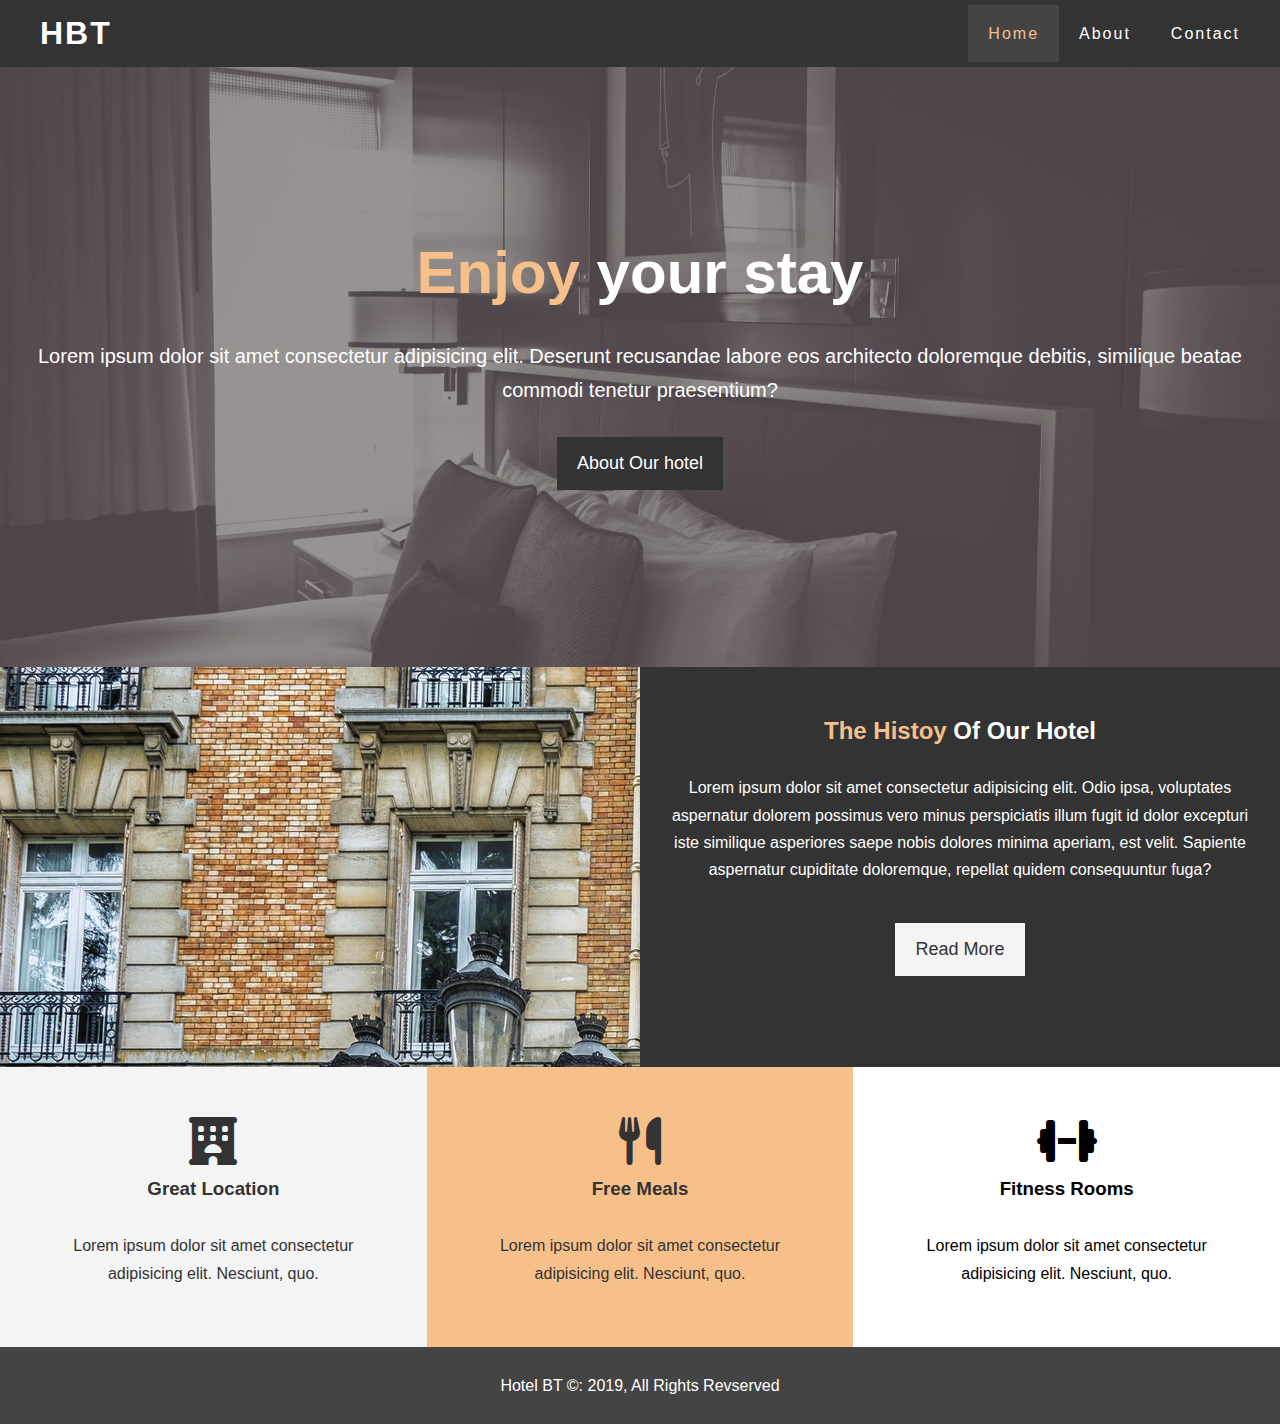
==== index.html @ f0dc64b4 "Initial commit" ====
<!DOCTYPE html>
<html lang="en">
<head>
    <meta charset="UTF-8">
    <meta http-equiv="X-UA-Compatible" content="IE=edge">
    <meta name="viewport" content="width=device-width, initial-scale=1.0">
    <title>Hotel Website | Homepage</title>
    <link rel="stylesheet" href="https://cdnjs.cloudflare.com/ajax/libs/font-awesome/6.1.1/css/all.min.css">
    <link rel="stylesheet" href="style.css">
    
    </head>
<body>
    <header>
        <nav id="navbar">
            <div class="container">
                <h1 class="logo"><a href="index.html">HBT</a></h1>
                <ul>
                    <li><a class="current" href="index.html">Home</a></li>
                    <li><a href="about.html">About</a></li>
                    <li><a href="contact.html">Contact</a></li>
                </ul>
            </div>
        </nav>
    </header>

    <section id="showcase">
        <div class="container">
            <div class="showcase-content">
                <h1><span class="text-primary">Enjoy</span> your stay</h1>
                <p class="lead">Lorem ipsum dolor sit amet consectetur adipisicing elit. Deserunt recusandae labore eos architecto doloremque debitis, similique beatae commodi tenetur praesentium?</p>
                <a class="btn" href="about.html">About Our hotel</a>
            </div>
        </div>
    </section>

    <section id="home-info" class="bg-dark">
        <div class="info-img"></div>
        <div class="info-content">
            <h2><span class="text-primary">The Histoy</span>
            Of Our Hotel</h2>
            <p>Lorem ipsum dolor sit amet consectetur adipisicing elit. Odio ipsa, voluptates aspernatur dolorem possimus vero minus perspiciatis illum fugit id dolor excepturi iste similique asperiores saepe nobis dolores minima aperiam, est velit. Sapiente aspernatur cupiditate doloremque, repellat quidem consequuntur fuga?</p>
            <a href="about.html" class="btn btn-light">Read More</a>
        </div>
    </section>
    
    <section class="features">
        <div class="box bg-light">
            <i class="fa-solid fa-hotel fa-3x"></i>
            <h3>Great Location</h3>
            <p>Lorem ipsum dolor sit amet consectetur adipisicing elit. Nesciunt, quo. </p>
        </div>
        <div class="box bg-primary">
            <i class="fa-solid fa-utensils fa-3x"></i>
            <h3>Free Meals</h3>
            <p>Lorem ipsum dolor sit amet consectetur adipisicing elit. Nesciunt, quo. </p>
        </div>
        <div class="box">
            <i class="fa-solid fa-dumbbell fa-3x"></i>
            <h3>Fitness Rooms</h3>
            <p>Lorem ipsum dolor sit amet consectetur adipisicing elit. Nesciunt, quo.</p>
        </div>
    </section>
    
    <footer id="footer-main">
        <p>Hotel BT &copy: 2019, All Rights Revserved</p>
    </footer>
</body>
</html>
---- style.css ----
/*Reset*/
*{
    padding: 0;
    margin: 0;
    box-sizing: border-box;
    list-style: none;
}

/*Main Styling*/
html,body{
    font-family: 'Segoe UI', Tahoma, Geneva, Verdana, sans-serif;
    line-height: 1.7em;
    
}

a{
    color: #333;
    text-decoration: none;
}

h1,h2,h3{
    padding-bottom: 20px;
}

p{
    margin: 10px 0;
}

/*Utility*/
.container
{   
    max-width: 1400px;
    margin: auto;
    overflow: auto;
    padding: 0 20px;
    display: flex;
    justify-content: space-between;
    align-items: center;
}

.text-primary{
    color: #f7c08a;
}

.lead{
    font-size: 20px;
}

.btn{
    display: inline-block;
    font-size: 18px;
    color: #fff;
    background-color: #333;
    padding: 13px 20px;
    border: none;
    cursor: pointer;
}

.btn:hover{
    background: #f7c08a;
    color: #333;
}

.btn-light{
    background-color: #f4f4f4;
    color: #333;
}
.bg-light{
    background-color: #f4f4f4;
    color: #333;
}
.bg-dark{
    background: #333;
    color: #fff;
}

.bg-primary{
    background: #f7c08a;
    color: #333;
}

/*Headings*/
.l-headings{
    font-size: 40px;
}

/*Paddings*/
.py-1{padding: 10px 0;}
.py-2{padding: 20px 0;}
.py-3{padding: 30px 0;}

/*Navbar*/

#navbar{
    background-color: #333;
    color: #fff;
    overflow: auto;
    
    letter-spacing: 2px;
}
#navbar h1{
    padding: 20px;
    
}
#navbar a{
    color: #fff;
}

#navbar ul{
    display: flex;
}

#navbar ul li a{
    padding: 20px;
}

#navbar ul li a:hover,
#navbar ul li a.current{ 
    background-color: #444;
    color: #f7c08a;
}

/*Showcase*/
#showcase{
    background: url('./image_resources/showcase.jpg') no-repeat center center/cover;
    height: 600px;
}

#showcase .showcase-content{
    color: #fff;
    text-align: center;
    padding-top: 170px;
}

#showcase .showcase-content h1{
    font-size: 60px;
    line-height: 1.2em;
}

#showcase .showcase-content p{
    padding-bottom: 20px;
    line-height: 1.7em;
}

/*Home Info*/
#home-info{
    height: 400px;
}

#home-info .info-img{
    float: left;
    width: 50%;
    background: url('./image_resources/photo-1.jpg') no-repeat;
    min-height: 100%;
}

#home-info .info-content{
    float: right;
    width: 50%;
    height: 100%;
    text-align: center;
    padding: 50px 30px;
}

#home-info .info-content p{
    padding-bottom: 30px;
}

/*Features*/
.features{
    display: flex;
    justify-content: space-around;
}

.box{
    text-align: center;
    padding: 50px;
}

.box i{
    margin-bottom: 10px;
}

/*About Info*/
#about-info .info-right img{
    display: block;
    margin: auto;
    width: 70%;
    border-radius: 80%;
}

/*Testimonials*/
#testimonials{
    height: 600px;
    background: url('./image_resources/test-bg.jpg') no-repeat center center/cover;
    padding: 40px;
}

#testimonials .container{
    flex-direction: column;
}

#testimonials h2{
    color: #fff;
    text-align: center;
    padding-bottom: 40px;
}

#testimonials .testimonial{
    padding: 20px;
    margin-bottom: 40px;
    border-radius: 5px;
    opacity: 0.7;
}

#testimonials .testimonial img{
    width: 100px;
    float: left;
    margin-right: 20px;
    border-radius: 50%;
}

/*Contacts*/

#contact-form .container{
    display: block;
    
}

#contact-form .form-group{
    margin-bottom: 20px;
}

#contact-form label{
    display: block;
    margin-bottom: 5px;
}

#contact-form input,
#contact-form textarea{
    width: 100%;
    padding: 10px;
    border: 1px #ddd solid;
}

#contact-form textarea{
    height: 200px;
}

#contact-form input:focus,
#contact-form textarea:focus{
    outline: none;
    border-color: #f7c08a;
}
/*Main Footer*/
#footer-main{
    text-align: center;
    background: #444;
    color: #fff;
    padding: 15px;
}
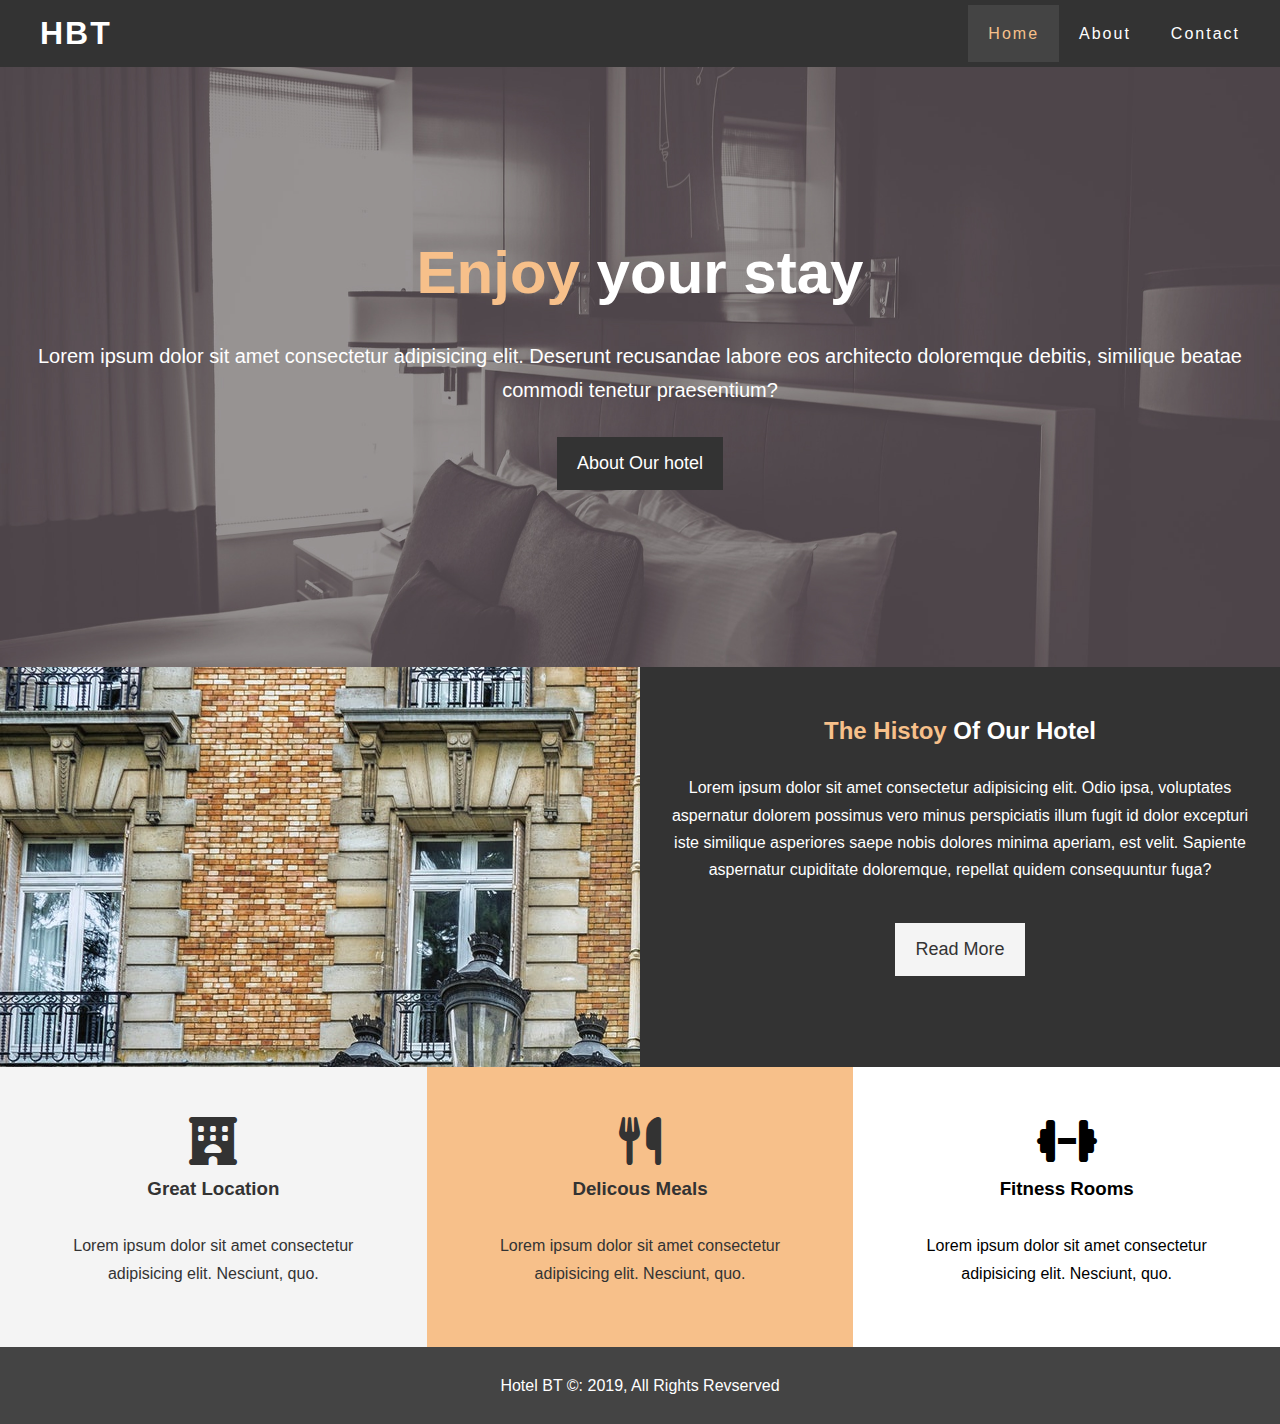
==== commit 5eb69b60: "Some html changes" ====
--- a/index.html
+++ b/index.html
@@ -51,7 +51,7 @@
         </div>
         <div class="box bg-primary">
             <i class="fa-solid fa-utensils fa-3x"></i>
-            <h3>Free Meals</h3>
+            <h3>Delicous Meals</h3>
             <p>Lorem ipsum dolor sit amet consectetur adipisicing elit. Nesciunt, quo. </p>
         </div>
         <div class="box">
